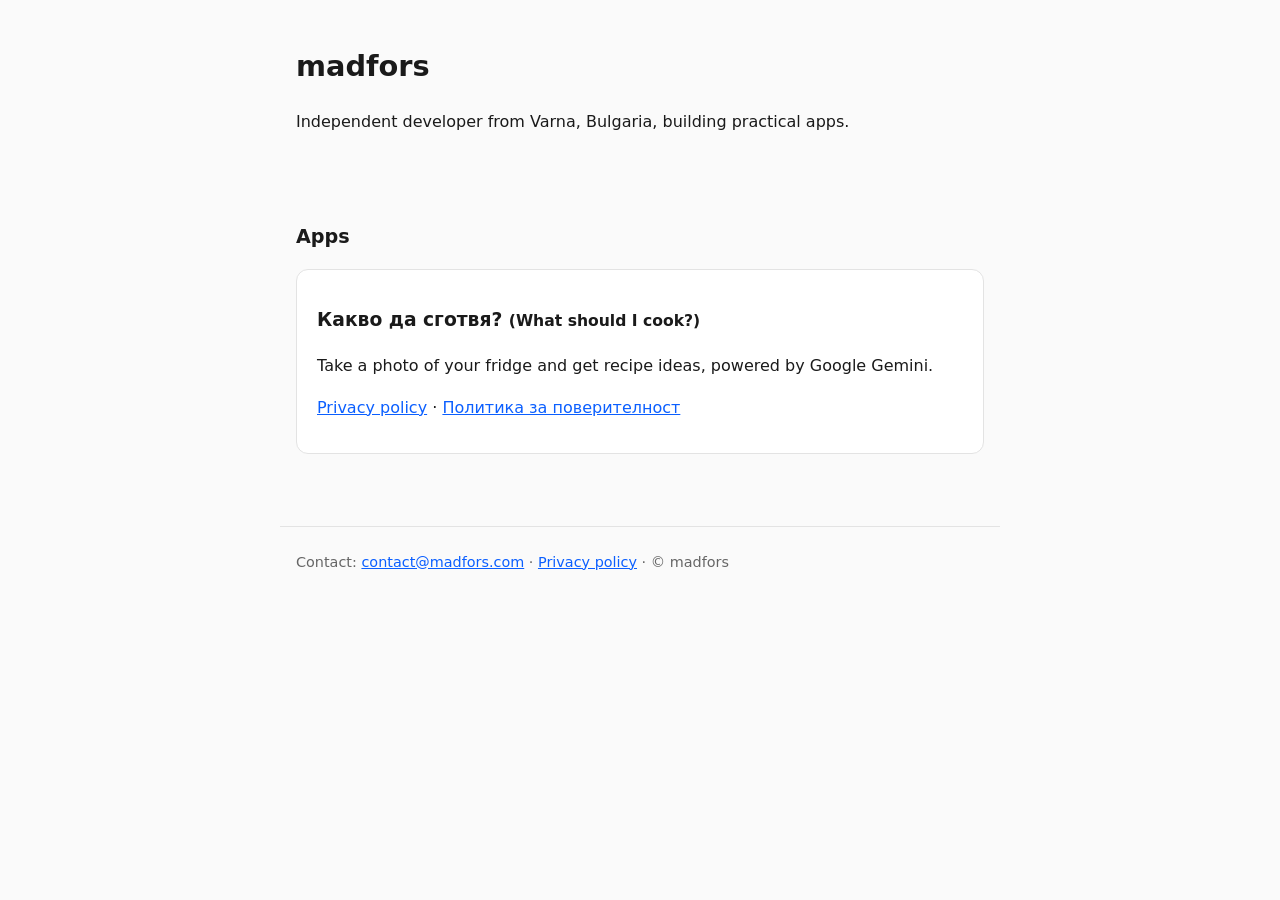
==== index.html @ 7fc3c85b "Initial madfors.com site with privacy policy Co-Authored-By: Claude Sonnet 5.5 <noreply@anthropic.co" ====
<!doctype html>
<html lang="en"><head><meta charset="utf-8"><meta name="viewport" content="width=device-width,initial-scale=1">
<title>madfors – practical apps by an independent developer</title>
<meta name="description" content="madfors: practical apps by an independent developer from Varna, Bulgaria.">
<link rel="stylesheet" href="/style.css"></head>
<body>
<header><h1>madfors</h1><p>Independent developer from Varna, Bulgaria, building practical apps.</p></header>
<main>
<h2>Apps</h2>
<div class="card"><h3>Какво да сготвя? <small>(What should I cook?)</small></h3>
<p>Take a photo of your fridge and get recipe ideas, powered by Google Gemini.</p>
<p><a href="/kakvo-da-sgotvya/privacy">Privacy policy</a> · <a href="/kakvo-da-sgotvya/privacy-bg">Политика за поверителност</a></p></div>
</main>
<footer>Contact: <a href="mailto:contact@madfors.com">contact@madfors.com</a> · <a href="/kakvo-da-sgotvya/privacy">Privacy policy</a> · © madfors</footer>
</body></html>
---- style.css ----
*{box-sizing:border-box}body{margin:0;font:16px/1.6 system-ui,-apple-system,Segoe UI,Roboto,sans-serif;color:#1a1a1a;background:#fafafa}main,header,footer{max-width:720px;margin:0 auto;padding:1.5rem 1rem}a{color:#0b5fff}.card{background:#fff;border:1px solid #e3e3e3;border-radius:12px;padding:1rem 1.25rem;margin:1rem 0}h1{font-size:1.8rem}h2{font-size:1.2rem;margin-top:1.5rem}footer{color:#666;font-size:.9rem;border-top:1px solid #e3e3e3;margin-top:2rem}@media(prefers-color-scheme:dark){body{background:#111;color:#eee}.card{background:#1b1b1b;border-color:#333}a{color:#7aa7ff}footer{border-color:#333;color:#aaa}}
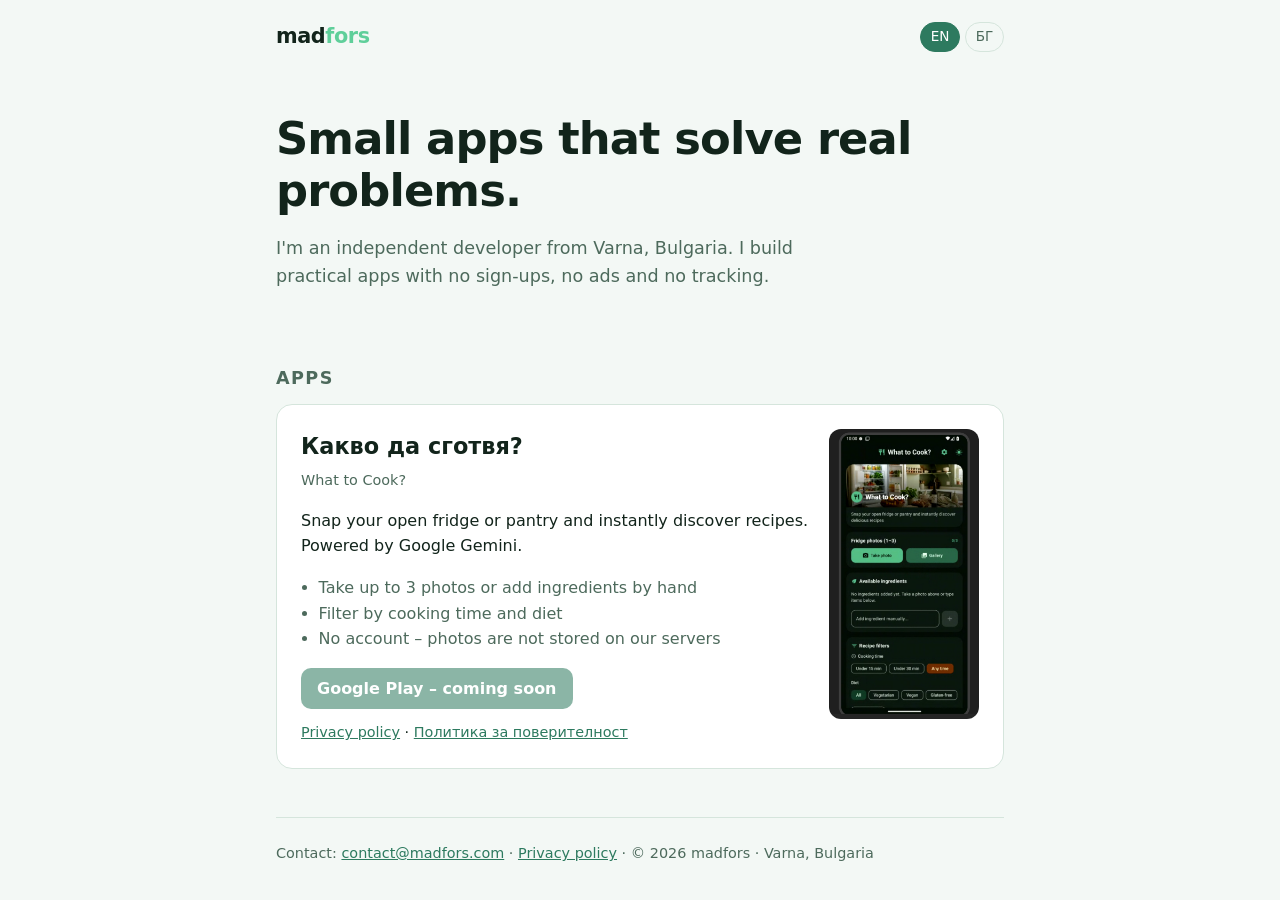
==== commit 0c36f017: "Redesign home page with app colors, EN/BG toggle Co-Authored-By: Claude Sonnet 5.5 <noreply@anthropi" ====
--- a/index.html
+++ b/index.html
@@ -1,15 +1,41 @@
 <!doctype html>
 <html lang="en"><head><meta charset="utf-8"><meta name="viewport" content="width=device-width,initial-scale=1">
 <title>madfors – practical apps by an independent developer</title>
-<meta name="description" content="madfors: practical apps by an independent developer from Varna, Bulgaria.">
+<meta name="description" content="madfors: small, practical apps with no sign-ups and no ads, by an independent developer from Varna, Bulgaria.">
+<meta name="theme-color" content="#2d7a5f">
 <link rel="stylesheet" href="/style.css"></head>
 <body>
-<header><h1>madfors</h1><p>Independent developer from Varna, Bulgaria, building practical apps.</p></header>
-<main>
-<h2>Apps</h2>
-<div class="card"><h3>Какво да сготвя? <small>(What should I cook?)</small></h3>
-<p>Take a photo of your fridge and get recipe ideas, powered by Google Gemini.</p>
-<p><a href="/kakvo-da-sgotvya/privacy">Privacy policy</a> · <a href="/kakvo-da-sgotvya/privacy-bg">Политика за поверителност</a></p></div>
-</main>
-<footer>Contact: <a href="mailto:contact@madfors.com">contact@madfors.com</a> · <a href="/kakvo-da-sgotvya/privacy">Privacy policy</a> · © madfors</footer>
+<div class="wrap">
+<nav><a class="logo" href="/">mad<span>fors</span></a>
+<div class="lang"><button data-l="en" class="on">EN</button> <button data-l="bg">БГ</button></div></nav>
+
+<section class="hero">
+<h1><span data-l="en">Small apps that solve real problems.</span><span data-l="bg" hidden>Малки приложения, които решават истински проблеми.</span></h1>
+<p><span data-l="en">I'm an independent developer from Varna, Bulgaria. I build practical apps with no sign-ups, no ads and no tracking.</span><span data-l="bg" hidden>Аз съм независим разработчик от Варна. Правя практични приложения – без регистрация, без реклами и без проследяване.</span></p>
+</section>
+
+<h2><span data-l="en">Apps</span><span data-l="bg" hidden>Приложения</span></h2>
+<article class="card">
+<div>
+<h3>Какво да сготвя?</h3><p class="sub">What to Cook?</p>
+<p data-l="en">Snap your open fridge or pantry and instantly discover recipes. Powered by Google Gemini.</p>
+<p data-l="bg" hidden>Снимай отворения хладилник или килера си и веднага получи идеи за рецепти. С помощта на Google Gemini.</p>
+<ul data-l="en"><li>Take up to 3 photos or add ingredients by hand</li><li>Filter by cooking time and diet</li><li>No account – photos are not stored on our servers</li></ul>
+<ul data-l="bg" hidden><li>До 3 снимки или добавяне на съставки ръчно</li><li>Филтри по време за готвене и диета</li><li>Без акаунт – снимките не се съхраняват на наши сървъри</li></ul>
+<a class="btn off" href="#"><span data-l="en">Google Play – coming soon</span><span data-l="bg" hidden>Google Play – скоро</span></a>
+<div class="links"><a href="/kakvo-da-sgotvya/privacy">Privacy policy</a> · <a href="/kakvo-da-sgotvya/privacy-bg">Политика за поверителност</a></div>
+</div>
+<img src="/app-screenshot.png" alt="Screenshot of the app Какво да сготвя?" width="562" height="1088" loading="lazy">
+</article>
+
+<footer>
+<span data-l="en">Contact</span><span data-l="bg" hidden>Контакт</span>: <a href="mailto:contact@madfors.com">contact@madfors.com</a> ·
+<a href="/kakvo-da-sgotvya/privacy">Privacy policy</a> · © 2026 madfors · Varna, Bulgaria
+</footer>
+</div>
+<script>
+(function(){var l="en";try{l=localStorage.getItem("l")||((navigator.language||"").slice(0,2)==="bg"?"bg":"en")}catch(e){}
+function set(x){document.documentElement.lang=x;document.querySelectorAll("[data-l]").forEach(function(e){if(e.tagName!=="BUTTON")e.hidden=e.dataset.l!==x});document.querySelectorAll(".lang button").forEach(function(b){b.classList.toggle("on",b.dataset.l===x)});try{localStorage.setItem("l",x)}catch(e){}}
+document.querySelectorAll(".lang button").forEach(function(b){b.onclick=function(){set(b.dataset.l)}});set(l)})();
+</script>
 </body></html>
--- a/style.css
+++ b/style.css
@@ -1 +1,28 @@
-*{box-sizing:border-box}body{margin:0;font:16px/1.6 system-ui,-apple-system,Segoe UI,Roboto,sans-serif;color:#1a1a1a;background:#fafafa}main,header,footer{max-width:720px;margin:0 auto;padding:1.5rem 1rem}a{color:#0b5fff}.card{background:#fff;border:1px solid #e3e3e3;border-radius:12px;padding:1rem 1.25rem;margin:1rem 0}h1{font-size:1.8rem}h2{font-size:1.2rem;margin-top:1.5rem}footer{color:#666;font-size:.9rem;border-top:1px solid #e3e3e3;margin-top:2rem}@media(prefers-color-scheme:dark){body{background:#111;color:#eee}.card{background:#1b1b1b;border-color:#333}a{color:#7aa7ff}footer{border-color:#333;color:#aaa}}
+:root{--bg:#f3f8f5;--card:#fff;--text:#12241b;--muted:#4d6a5c;--line:#d5e5dc;--accent:#2d7a5f;--accent-text:#fff;--mint:#5fcf9a}
+@media(prefers-color-scheme:dark){:root{--bg:#0b1a13;--card:#12281d;--text:#e8f3ed;--muted:#9bb8a8;--line:#1f3d2d;--accent:#5fcf9a;--accent-text:#08140e;--mint:#5fcf9a}}
+*{box-sizing:border-box}
+body{margin:0;font:16px/1.6 system-ui,-apple-system,Segoe UI,Roboto,sans-serif;color:var(--text);background:var(--bg)}
+a{color:var(--accent)}
+.wrap{max-width:760px;margin:0 auto;padding:0 1rem}
+nav{display:flex;justify-content:space-between;align-items:center;padding:1.25rem 0}
+.logo{font-weight:800;font-size:1.3rem;letter-spacing:-.02em;color:var(--text);text-decoration:none}
+.logo span{color:var(--mint)}
+.lang button{background:none;border:1px solid var(--line);color:var(--muted);padding:.2rem .6rem;border-radius:999px;cursor:pointer;font:inherit;font-size:.85rem}
+.lang button.on{background:var(--accent);color:var(--accent-text);border-color:var(--accent)}
+.hero{padding:2.5rem 0 1.5rem}
+h1{font-size:clamp(1.9rem,6vw,2.8rem);line-height:1.15;letter-spacing:-.02em;margin:0 0 1rem}
+.hero p{font-size:1.1rem;color:var(--muted);max-width:34em}
+h2{font-size:1.1rem;text-transform:uppercase;letter-spacing:.08em;color:var(--muted);margin:2rem 0 .75rem}
+.card{display:grid;grid-template-columns:1fr 150px;gap:1.25rem;background:var(--card);border:1px solid var(--line);border-radius:16px;padding:1.5rem}
+.card h3{margin:0 0 .25rem;font-size:1.4rem}
+.card .sub{color:var(--muted);margin:0 0 .75rem;font-size:.9rem}
+.card ul{padding-left:1.1rem;color:var(--muted);margin:.5rem 0 1rem}
+.card img{width:150px;height:auto;border-radius:12px;align-self:start}
+.btn{display:inline-block;background:var(--accent);color:var(--accent-text);padding:.5rem 1rem;border-radius:10px;text-decoration:none;font-weight:600}
+.btn.off{opacity:.55;pointer-events:none}
+.links{margin-top:.75rem;font-size:.9rem}
+footer{border-top:1px solid var(--line);margin-top:3rem;padding:1.5rem 0;color:var(--muted);font-size:.9rem}
+@media(max-width:560px){.card{grid-template-columns:1fr}.card img{width:60%;margin:0 auto;order:-1}}
+/* privacy pages */
+main{max-width:760px;margin:0 auto;padding:1.5rem 1rem}
+main h1{font-size:1.8rem}main h2{font-size:1.15rem;text-transform:none;letter-spacing:0;color:var(--text);margin-top:1.5rem}
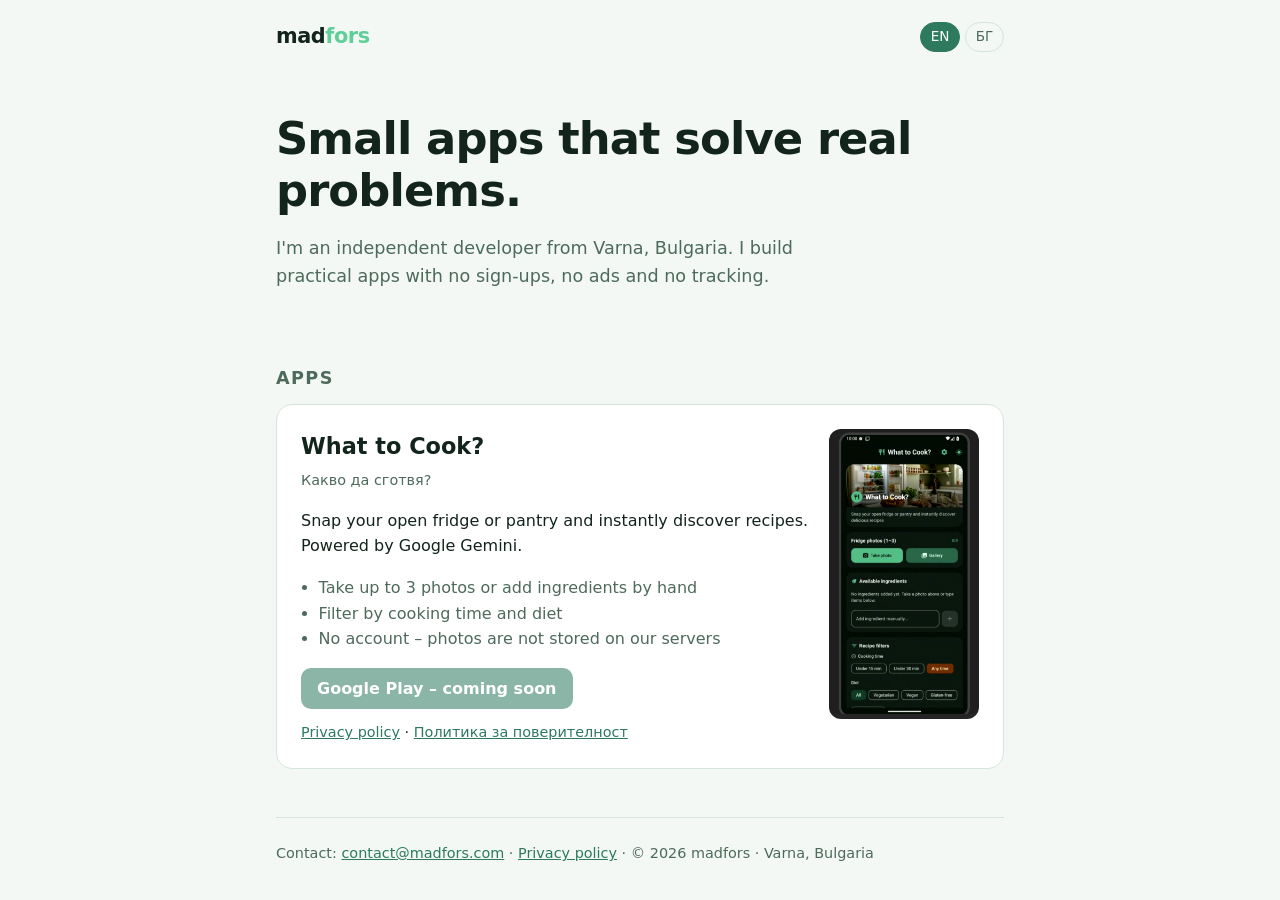
==== commit 83dbe4f8: "EN home: English app name as title, Bulgarian as subtitle Co-Authored-By: Claude Sonnet 5.5 <noreply" ====
--- a/index.html
+++ b/index.html
@@ -17,7 +17,8 @@
 <h2><span data-l="en">Apps</span><span data-l="bg" hidden>Приложения</span></h2>
 <article class="card">
 <div>
-<h3>Какво да сготвя?</h3><p class="sub">What to Cook?</p>
+<h3 data-l="en">What to Cook?</h3><p class="sub" data-l="en">Какво да сготвя?</p>
+<h3 data-l="bg" hidden>Какво да сготвя?</h3><p class="sub" data-l="bg" hidden>What to Cook?</p>
 <p data-l="en">Snap your open fridge or pantry and instantly discover recipes. Powered by Google Gemini.</p>
 <p data-l="bg" hidden>Снимай отворения хладилник или килера си и веднага получи идеи за рецепти. С помощта на Google Gemini.</p>
 <ul data-l="en"><li>Take up to 3 photos or add ingredients by hand</li><li>Filter by cooking time and diet</li><li>No account – photos are not stored on our servers</li></ul>
@@ -25,7 +26,7 @@
 <a class="btn off" href="#"><span data-l="en">Google Play – coming soon</span><span data-l="bg" hidden>Google Play – скоро</span></a>
 <div class="links"><a href="/kakvo-da-sgotvya/privacy">Privacy policy</a> · <a href="/kakvo-da-sgotvya/privacy-bg">Политика за поверителност</a></div>
 </div>
-<img src="/app-screenshot.png" alt="Screenshot of the app Какво да сготвя?" width="562" height="1088" loading="lazy">
+<img src="/app-screenshot.png" alt="Screenshot of the app What to Cook?" width="562" height="1088" loading="lazy">
 </article>
 
 <footer>
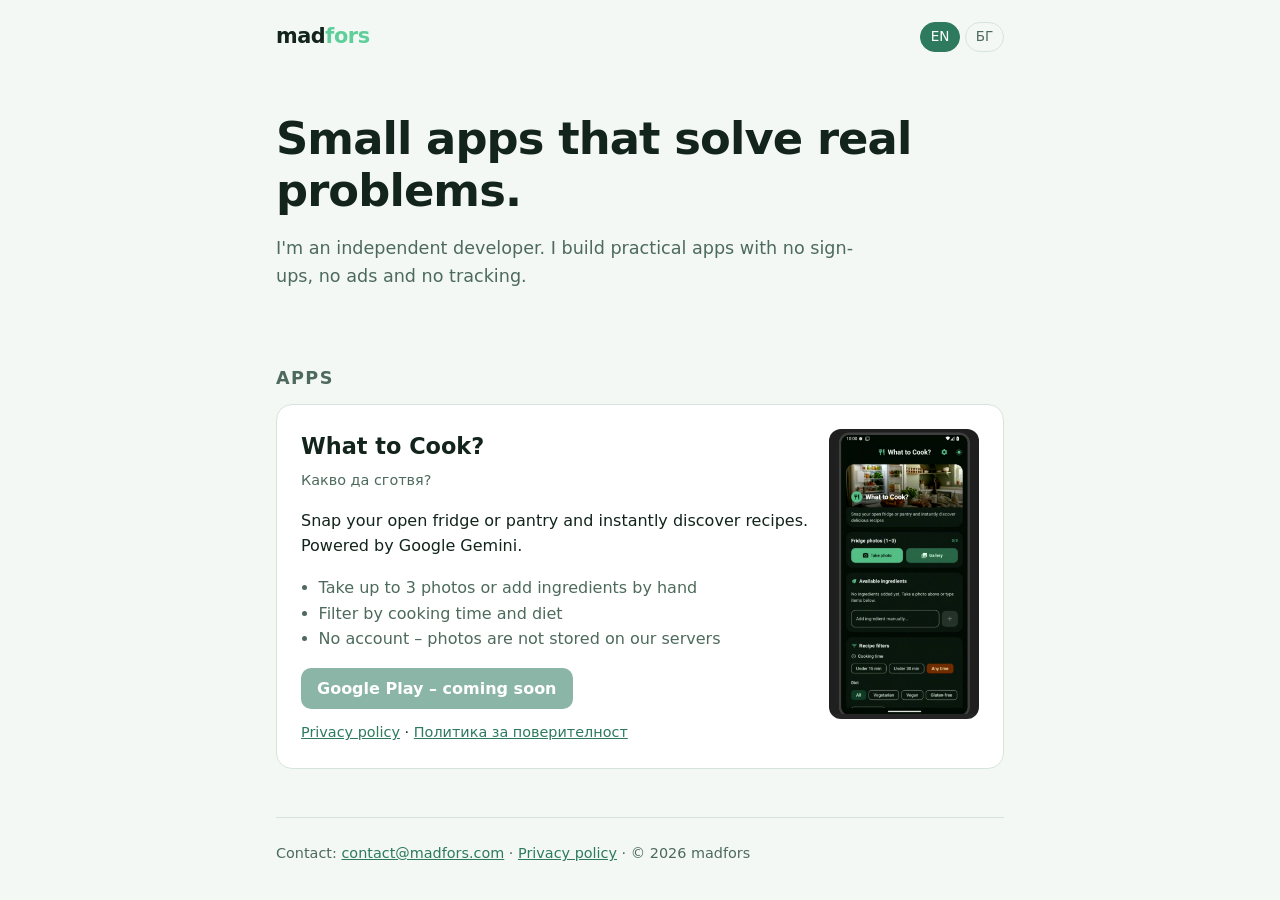
==== commit 9bb2b65d: "Remove Varna location from site Co-Authored-By: Claude Sonnet 5.5 <noreply@anthropic.com>" ====
--- a/index.html
+++ b/index.html
@@ -1,7 +1,7 @@
 <!doctype html>
 <html lang="en"><head><meta charset="utf-8"><meta name="viewport" content="width=device-width,initial-scale=1">
 <title>madfors – practical apps by an independent developer</title>
-<meta name="description" content="madfors: small, practical apps with no sign-ups and no ads, by an independent developer from Varna, Bulgaria.">
+<meta name="description" content="madfors: small, practical apps with no sign-ups and no ads, by an independent developer.">
 <meta name="theme-color" content="#2d7a5f">
 <link rel="stylesheet" href="/style.css"></head>
 <body>
@@ -11,7 +11,7 @@
 
 <section class="hero">
 <h1><span data-l="en">Small apps that solve real problems.</span><span data-l="bg" hidden>Малки приложения, които решават истински проблеми.</span></h1>
-<p><span data-l="en">I'm an independent developer from Varna, Bulgaria. I build practical apps with no sign-ups, no ads and no tracking.</span><span data-l="bg" hidden>Аз съм независим разработчик от Варна. Правя практични приложения – без регистрация, без реклами и без проследяване.</span></p>
+<p><span data-l="en">I'm an independent developer. I build practical apps with no sign-ups, no ads and no tracking.</span><span data-l="bg" hidden>Аз съм независим разработчик. Правя практични приложения – без регистрация, без реклами и без проследяване.</span></p>
 </section>
 
 <h2><span data-l="en">Apps</span><span data-l="bg" hidden>Приложения</span></h2>
@@ -31,7 +31,7 @@
 
 <footer>
 <span data-l="en">Contact</span><span data-l="bg" hidden>Контакт</span>: <a href="mailto:contact@madfors.com">contact@madfors.com</a> ·
-<a href="/kakvo-da-sgotvya/privacy">Privacy policy</a> · © 2026 madfors · Varna, Bulgaria
+<a href="/kakvo-da-sgotvya/privacy">Privacy policy</a> · © 2026 madfors
 </footer>
 </div>
 <script>
